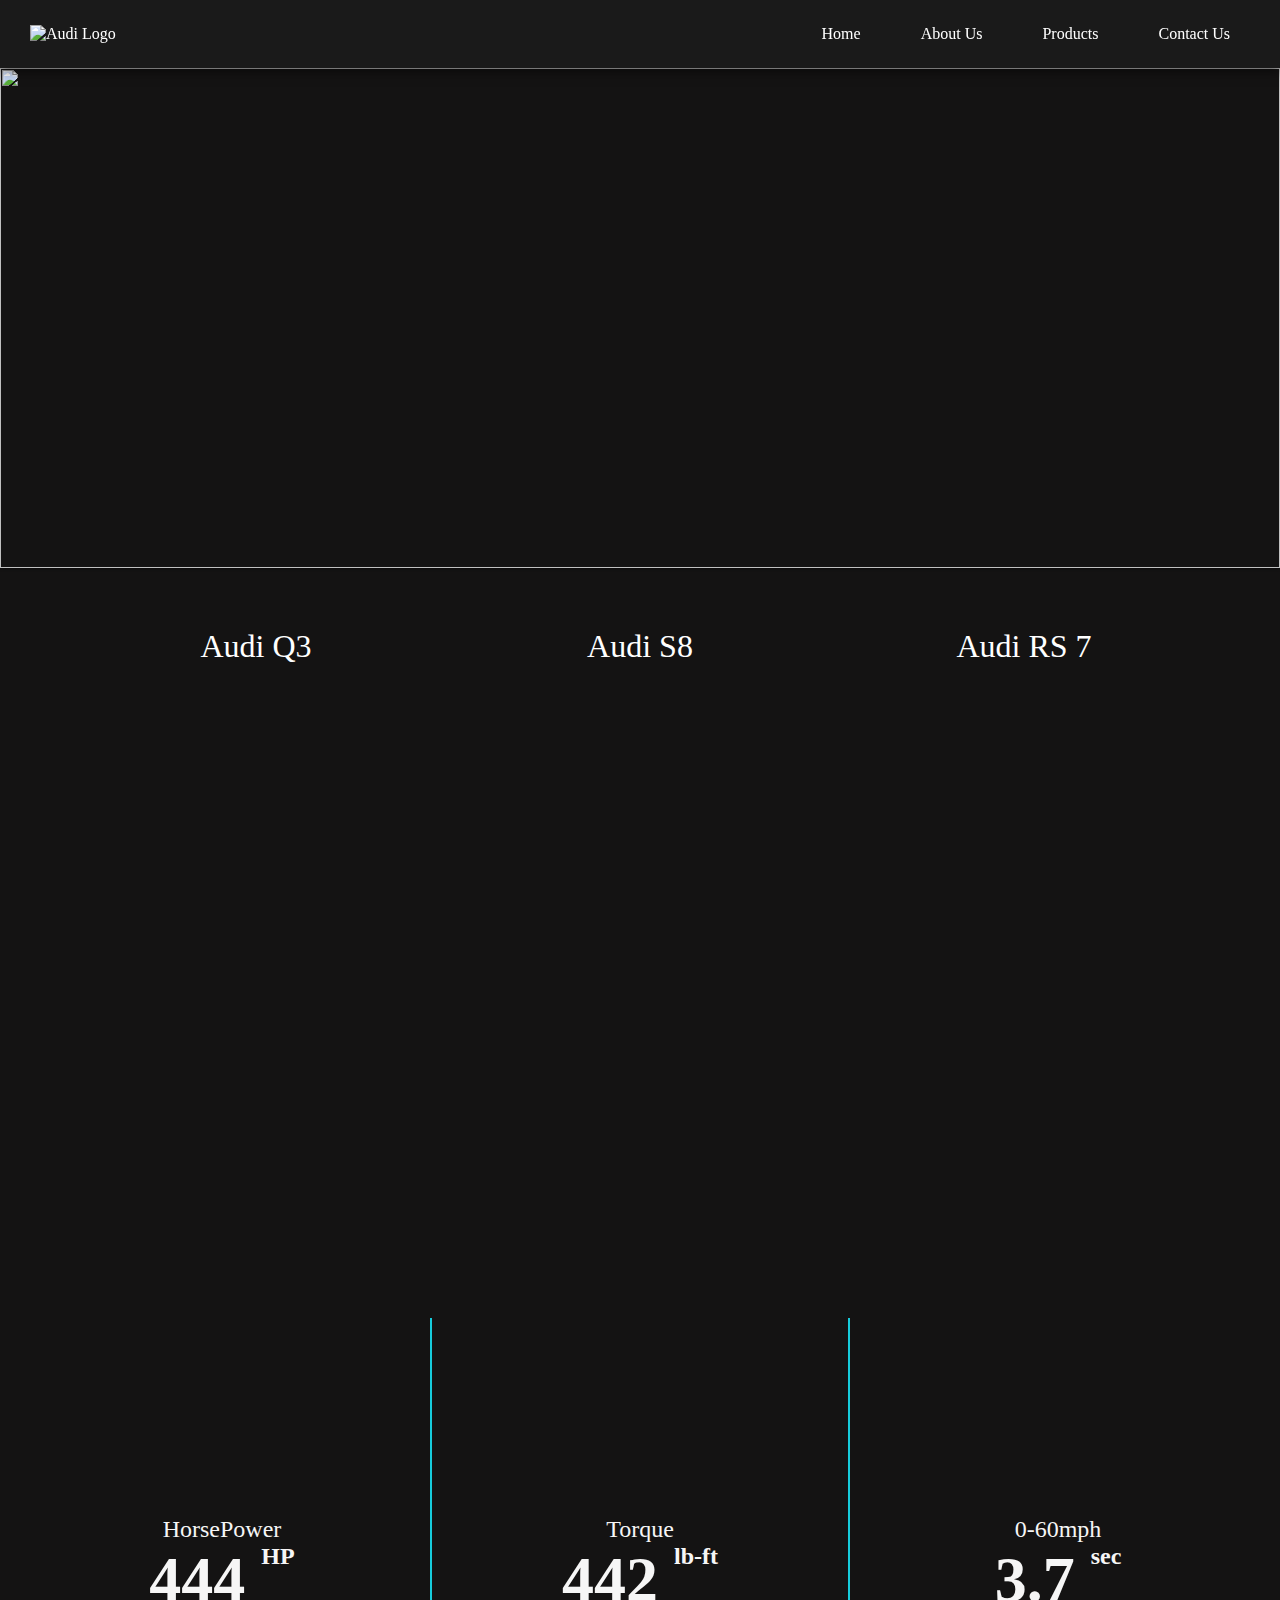
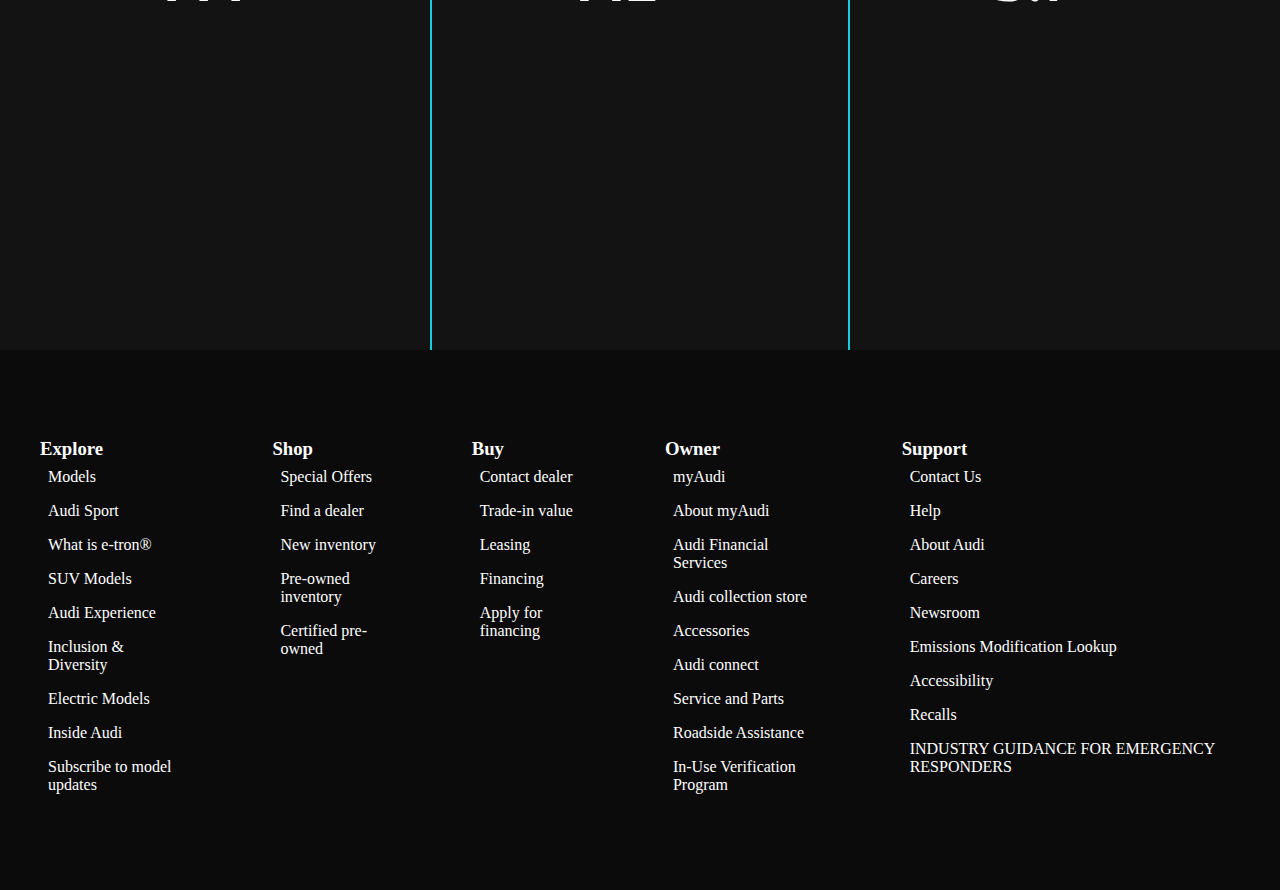
==== index.html @ 93eeb370 "Merge pull request #14 from satyasootar/folder" ====
<!DOCTYPE html>
<html lang="en">
<head>
    <meta charset="UTF-8">
    <meta name="viewport" content="width=device-width, initial-scale=1.0">
    <title>Multiple on click</title>
    <link rel="stylesheet" href="style.css">
</head>
<body>
    <header> 
      <nav class="navbar">
        <div class="logoContent">
          <img src="/images/icons8-audi-100.png" alt="Audi Logo">
        </div>
        <div class="links">
          <a href="#">Home</a>
          <a href="#">About Us</a>
          <a href="#">Products</a>
          <a href="#">Contact Us</a>
        </div>
      </nav>
   
    </header>
    <section class="section" id="sliders">
        <img src="/images/car-1.jpeg" alt="" class="slide">
        <img src="/images/car-2.jpeg" alt="" class="slide">
        <img src="/images/car-3.jpeg" alt="" class="slide">
        <img src="/images/car-4.jpeg" alt="" class="slide">
        
    </section>
    <div class="models">
  
        <div class="model one">
        <h1>Audi Q3</h1>
        </div>
      
      <div class="model two">
        <h1>Audi S8</h1>
      </div>
      <div class="model three">
        <h1>Audi RS 7</h1>
      </div>
      
    </div>
    <div class="performance">
        <ul class="spec-box">
          <li class="hp"><p>HorsePower</p> <h1>444<p>HP</p>
          </h1></li>
          <div class="line"></div>
          <li class="trq">
            <p>Torque</p>
            <h1>442
            <p>lb-ft</p></h1>
          </li>
          <div class="line"></div>
          <li class="spd">
        <p>0-60mph</p>
        <h1>3.7
        <p>sec</p></h1>
          </li>
        </ul>
        </div>


        <footer class="foot">
            <div class="end">
              <ul class="explore">
                <h3>Explore</h3>
                <li>Models</li>
              <li>Audi Sport</li>
              <li>What is e-tron®</li>
              <li>SUV Models</li>
              <li>Audi Experience</li>
              <li>Inclusion & Diversity</li>
              <li>Electric Models</li>
              <li>Inside Audi</li>
              <li>Subscribe to model updates</li>
              </ul>
              <ul class="shop">
                <h3>Shop</h3>
               <li> Special Offers</li>
              <li>Find a dealer</li>
              <li>New inventory</li>
              <li>Pre-owned inventory</li>
              <li>Certified pre-owned</li>
              </ul>
              <ul class="buy">
                <h3>Buy</h3>
                <li>Contact dealer</li>
                <li>Trade-in value</li>
                <li>Leasing</li>
                <li>Financing</li>
                <li>Apply for financing</li>
              </ul>
              <ul class="own">
                <h3>Owner</h3>
                <li>myAudi</li>
                <li>About myAudi</li>
                <li>Audi Financial Services</li>
                <li>Audi collection store</li>
                <li>Accessories</li>
                <li>Audi connect</li>
               <li> Service and Parts</li>
                <li>Roadside Assistance</li>
               <li> In-Use Verification Program</li>
                
              </ul>
              <ul class="support">
                <h3>Support</h3>
               <li> Contact Us</li>
              <li>Help</li>
              <li>About Audi</li>
              <li>Careers</li>
              <li>Newsroom</li>
              <li>Emissions Modification Lookup</li>
              <li>Accessibility</li>
              <li>Recalls</li>
              <li>INDUSTRY GUIDANCE FOR EMERGENCY RESPONDERS</li>
              </ul>
            </div>
          
             </footer>
    <script src="/script.js"></script>
</body>
</html>
---- style.css ----
*{
    margin: 0;
    padding: 0;
}

body{
    background-color:rgb(20, 19, 19);
}
/* navbar section */
.navbar {
  background-color: #1a1a1a; /* Dark background */
  color: white;
  display: flex;
  justify-content: space-between;
  align-items: center;
  padding: 15px 30px;
  position: sticky;
  top: 0;
  z-index: 1000;
  box-shadow: 0 4px 10px rgba(0, 0, 0, 0.5);
}

/* Logo styling */
.logoContent img {
  width: 100px; /* Adjusted size */
  height: auto;
}

/* Links styling */
.links {
  display: flex;
  gap: 20px;
}

.links a {
  text-decoration: none;
  color: rgb(255, 255, 255);
  padding: 10px 20px;
  transition: 0.3s ease-in-out;
  border-radius: 5px;
  font-size: 16px;
}

.links a:hover {
  background-color: #333; /* Hover effect */
  color: rgb(24, 224, 227);
  box-shadow: 0 0 10px rgba(24, 224, 227, 0.5);
}

/* Mobile responsive */
@media (max-width: 768px) {
  .navbar {
    flex-direction: column;
    align-items: flex-start;
    padding: 10px;
  }

  .links {
    flex-direction: column;
    width: 100%;
    gap: 10px;
  }

  .links a {
    padding: 15px;
    width: 100%;
    text-align: left;
  }
}
/* slider css */
#sliders{
    width: 100%;
    height: 500px;
    margin: auto;
    box-shadow: 0 0 3px black;
    position: relative;

}
.slide{
    height: 100%;
    width: 100%;
    object-fit: cover;
    position: absolute;
    animation:sliding 16s 1.5s infinite ;
}

@keyframes sliding{
    0%{
        transform: translateX(-0%);
    }
    15%{
        transform: translateX(-100%);
    }
    30%{
        transform: translateX(-200%);
    }
    45%{
        transform: translateX(-300%);
    }
    60%{
        transform: translateX(-200%);
    }
    75%{
        transform: translateX(-100%);
    }
    100%{
        transform: translateX(-0%);
    }
}
/* slider css end */

.models{
    padding: 60px 0;
    display: flex;
    justify-content: space-evenly;
    align-items: center;
}
.one , .two ,.three{
    
  height: 70vh;
  width: 20%;


}
.one{
  background: no-repeat;
background-image:url(https://i.pinimg.com/564x/d4/bb/69/d4bb697a2941b08ff749fef2f58c51b9.jpg) ;
background-size:100% 90% ;
}
.two{
  background: no-repeat;
background-image:url(https://i.pinimg.com/564x/ad/93/be/ad93bef33e4630742f13a92005409140.jpg);
background-size:100% 90% ;
}
.three{
  background: no-repeat;
background-image:url(https://i.pinimg.com/564x/08/ae/2f/08ae2fa3f4aa5f7aedd374107a49757d.jpg);
background-size:100% 90% ;
}
.models h1 {
  display: flex;
  justify-content: center;
  align-items: center;
  text-decoration: none;
  font-family: "Pacifico", cursive;
  font-weight: 400;
  color: white;
}
.models a{
  text-decoration: none;
  
}

.performance{
    display: flex;
    justify-content: center;
    align-items: center;
     }
     .spec-box{
    
    display: flex;
    justify-content: space-evenly;
  
     }
    .hp , .trq , .spd{
      color:rgb(246, 246, 246);
    list-style: none;
    
    height:30rem;
    width: 25rem;
    display: flex;
    align-items: center;
    justify-content: center;
    flex-direction: column;
    }
    .spec-box p{
      font-size: 1.5rem;
    }
    .spec-box h1{
      font-size: 4rem;
      display: flex;
      gap: 1rem
      ;
    }
    .line{
      height: 70vh;
      width: 0px;
      border: 1px solid rgb(22, 203, 219);
    }

    /* footer */
    footer{
        bottom: 0rem;
        background-color: rgb(11, 11, 11);
          height: 60vh;
          display: flex;
          flex-wrap: wrap;
          justify-content: space-evenly;
          align-items: center;
          color: white;
        }
       .end{
        display: flex;
        justify-content: space-around;
        align-items: flex-start;
       }
       .end>ul{
        padding: 0 40px;
       }
       li{
       list-style: none;
       padding: 8px;
       }
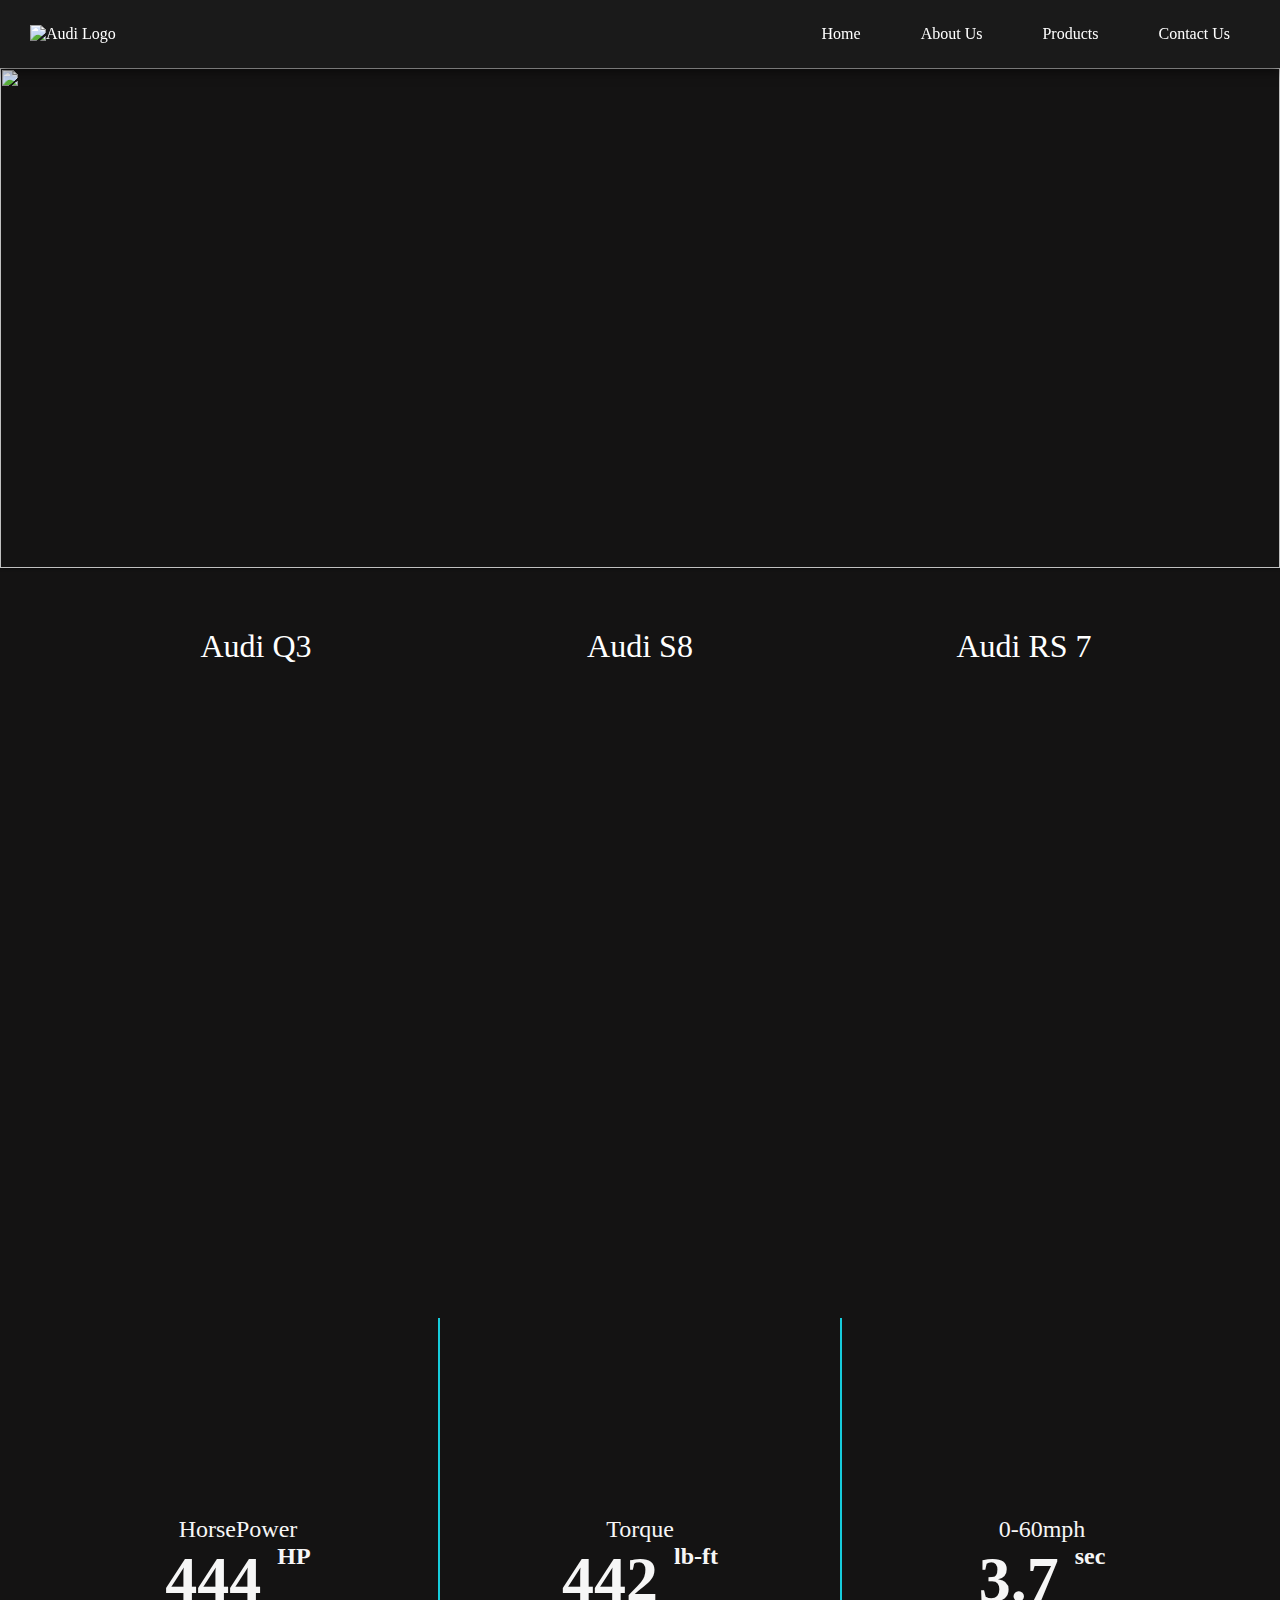
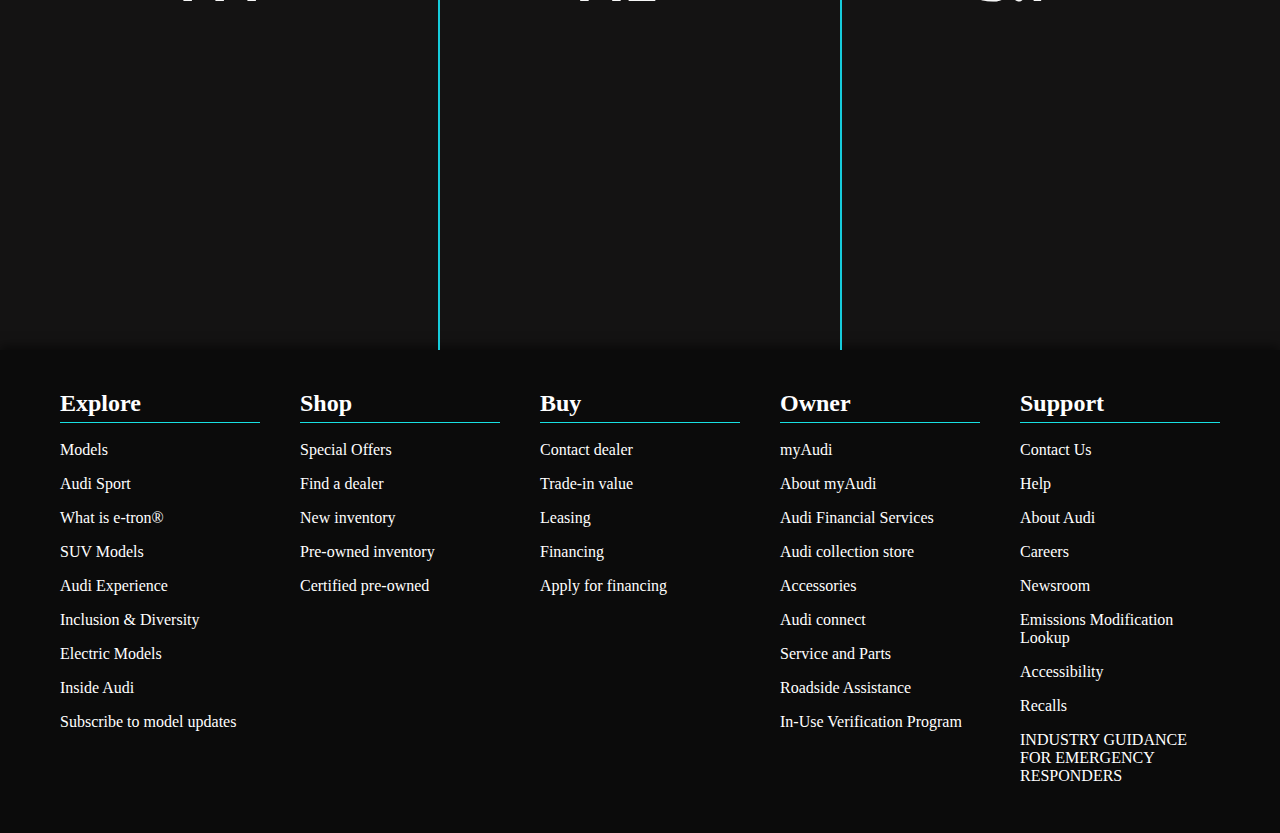
==== commit f4c67509: "Redesigned the footer" ====
--- a/index.html
+++ b/index.html
@@ -63,63 +63,61 @@
 
 
         <footer class="foot">
-            <div class="end">
+          <div class="end">
               <ul class="explore">
-                <h3>Explore</h3>
-                <li>Models</li>
-              <li>Audi Sport</li>
-              <li>What is e-tron®</li>
-              <li>SUV Models</li>
-              <li>Audi Experience</li>
-              <li>Inclusion & Diversity</li>
-              <li>Electric Models</li>
-              <li>Inside Audi</li>
-              <li>Subscribe to model updates</li>
+                  <h3>Explore</h3>
+                  <li>Models</li>
+                  <li>Audi Sport</li>
+                  <li>What is e-tron®</li>
+                  <li>SUV Models</li>
+                  <li>Audi Experience</li>
+                  <li>Inclusion & Diversity</li>
+                  <li>Electric Models</li>
+                  <li>Inside Audi</li>
+                  <li>Subscribe to model updates</li>
               </ul>
               <ul class="shop">
-                <h3>Shop</h3>
-               <li> Special Offers</li>
-              <li>Find a dealer</li>
-              <li>New inventory</li>
-              <li>Pre-owned inventory</li>
-              <li>Certified pre-owned</li>
+                  <h3>Shop</h3>
+                  <li>Special Offers</li>
+                  <li>Find a dealer</li>
+                  <li>New inventory</li>
+                  <li>Pre-owned inventory</li>
+                  <li>Certified pre-owned</li>
               </ul>
               <ul class="buy">
-                <h3>Buy</h3>
-                <li>Contact dealer</li>
-                <li>Trade-in value</li>
-                <li>Leasing</li>
-                <li>Financing</li>
-                <li>Apply for financing</li>
+                  <h3>Buy</h3>
+                  <li>Contact dealer</li>
+                  <li>Trade-in value</li>
+                  <li>Leasing</li>
+                  <li>Financing</li>
+                  <li>Apply for financing</li>
               </ul>
               <ul class="own">
-                <h3>Owner</h3>
-                <li>myAudi</li>
-                <li>About myAudi</li>
-                <li>Audi Financial Services</li>
-                <li>Audi collection store</li>
-                <li>Accessories</li>
-                <li>Audi connect</li>
-               <li> Service and Parts</li>
-                <li>Roadside Assistance</li>
-               <li> In-Use Verification Program</li>
-                
+                  <h3>Owner</h3>
+                  <li>myAudi</li>
+                  <li>About myAudi</li>
+                  <li>Audi Financial Services</li>
+                  <li>Audi collection store</li>
+                  <li>Accessories</li>
+                  <li>Audi connect</li>
+                  <li>Service and Parts</li>
+                  <li>Roadside Assistance</li>
+                  <li>In-Use Verification Program</li>
               </ul>
               <ul class="support">
-                <h3>Support</h3>
-               <li> Contact Us</li>
-              <li>Help</li>
-              <li>About Audi</li>
-              <li>Careers</li>
-              <li>Newsroom</li>
-              <li>Emissions Modification Lookup</li>
-              <li>Accessibility</li>
-              <li>Recalls</li>
-              <li>INDUSTRY GUIDANCE FOR EMERGENCY RESPONDERS</li>
+                  <h3>Support</h3>
+                  <li>Contact Us</li>
+                  <li>Help</li>
+                  <li>About Audi</li>
+                  <li>Careers</li>
+                  <li>Newsroom</li>
+                  <li>Emissions Modification Lookup</li>
+                  <li>Accessibility</li>
+                  <li>Recalls</li>
+                  <li>INDUSTRY GUIDANCE FOR EMERGENCY RESPONDERS</li>
               </ul>
-            </div>
-          
-             </footer>
+          </div>
+      </footer>
     <script src="/script.js"></script>
 </body>
 </html>--- a/style.css
+++ b/style.css
@@ -189,25 +189,49 @@
     }
 
     /* footer */
-    footer{
-        bottom: 0rem;
-        background-color: rgb(11, 11, 11);
-          height: 60vh;
-          display: flex;
-          flex-wrap: wrap;
-          justify-content: space-evenly;
-          align-items: center;
-          color: white;
-        }
-       .end{
-        display: flex;
-        justify-content: space-around;
-        align-items: flex-start;
-       }
-       .end>ul{
-        padding: 0 40px;
-       }
-       li{
-       list-style: none;
-       padding: 8px;
-       }+    footer {
+      background-color: rgb(11, 11, 11);
+      padding: 40px 20px; /* Increased padding for better spacing */
+      color: white;
+      display: flex;
+      flex-wrap: wrap;
+      justify-content: space-between;
+      align-items: flex-start;
+      box-shadow: 0 -4px 10px rgba(0, 0, 0, 0.5);
+  }
+  
+  /* Container for footer sections */
+  .end {
+      display: flex;
+      flex: 1; /* Allow the section to grow */
+      justify-content: space-around;
+      align-items: flex-start;
+      flex-wrap: wrap; /* Allow wrapping on smaller screens */
+      max-width: 1200px; /* Center the footer content */
+      margin: 0 auto; /* Center alignment */
+  }
+  
+  /* Styling for each list */
+  .end ul {
+      list-style: none;
+      padding: 0;
+      margin: 0 20px; /* Margin for spacing */
+      width: 200px; /* Fixed width for consistency */
+  }
+  
+  h3 {
+      font-size: 1.5rem; /* Font size for headings */
+      margin-bottom: 10px; /* Space below headings */
+      border-bottom: 1px solid rgb(24, 224, 227); /* Underline for headings */
+      padding-bottom: 5px; /* Padding for headings */
+  }
+  
+  /* Styling for list items */
+  li {
+      padding: 8px 0; /* Vertical padding for list items */
+      transition: color 0.3s; /* Smooth color transition */
+  }
+  
+  li:hover {
+      color: rgb(24, 224, 227); /* Hover effect on list items */
+  }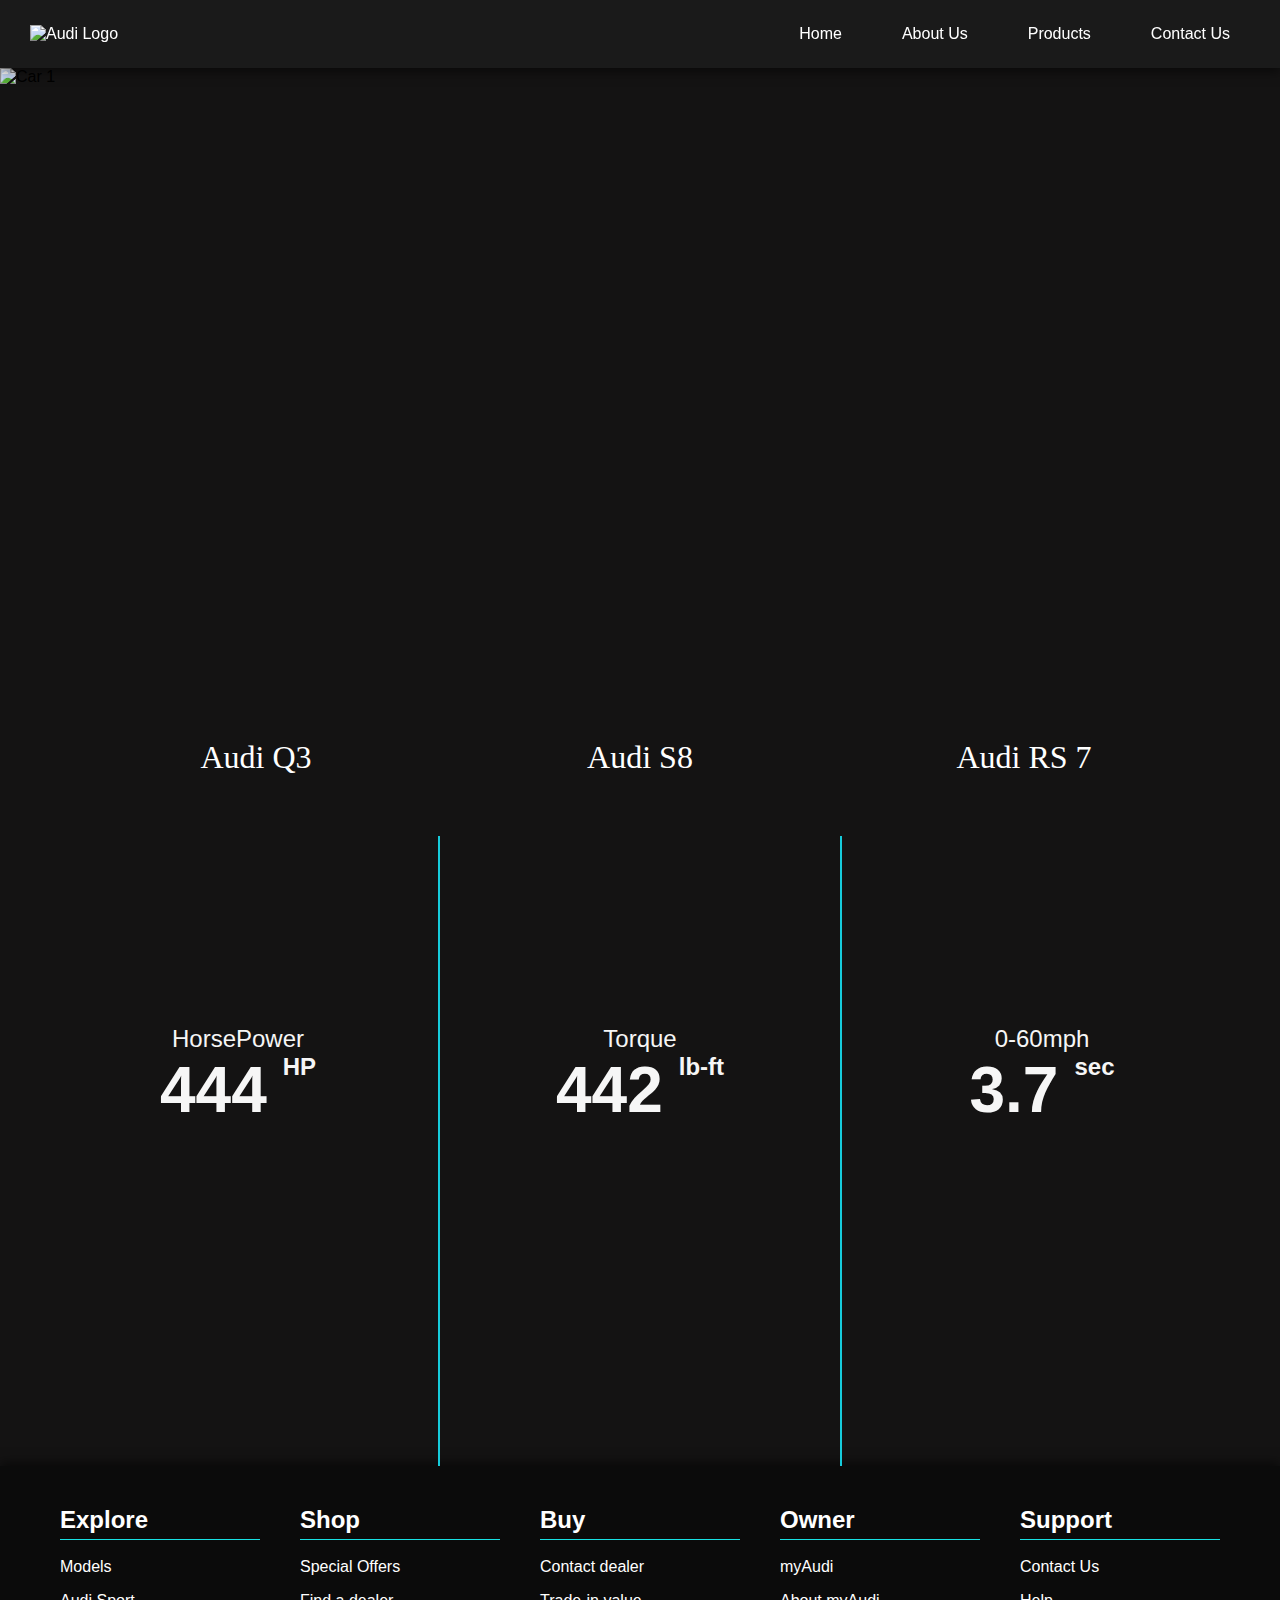
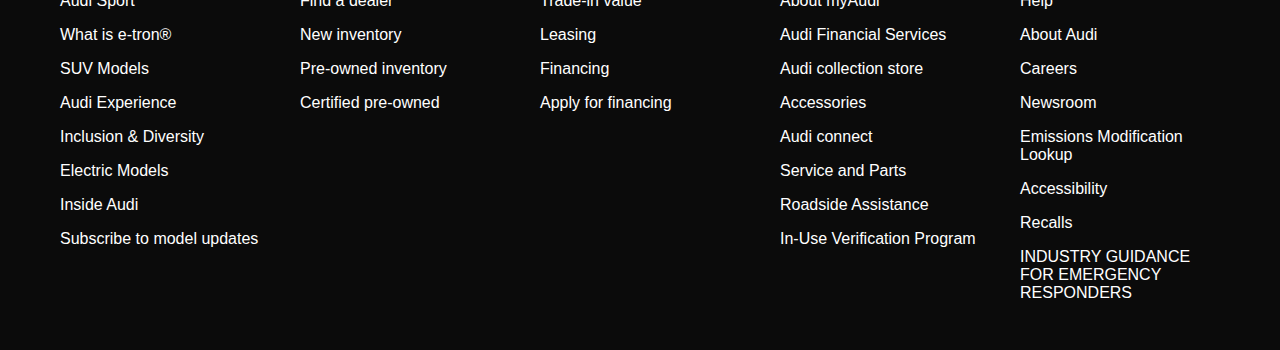
==== commit 7b9e2299: "Merge pull request #19 from satyasootar/carousel" ====
--- a/index.html
+++ b/index.html
@@ -3,121 +3,133 @@
 <head>
     <meta charset="UTF-8">
     <meta name="viewport" content="width=device-width, initial-scale=1.0">
-    <title>Multiple on click</title>
+    <title>Multiple on Click</title>
     <link rel="stylesheet" href="style.css">
 </head>
 <body>
     <header> 
       <nav class="navbar">
         <div class="logoContent">
-          <img src="/images/icons8-audi-100.png" alt="Audi Logo">
+          <img src="./images/Logo.png" alt="Audi Logo">
         </div>
         <div class="links">
           <a href="#">Home</a>
-          <a href="#">About Us</a>
+          <a href="about.html">About Us</a>
           <a href="#">Products</a>
           <a href="#">Contact Us</a>
         </div>
       </nav>
-   
     </header>
-    <section class="section" id="sliders">
-        <img src="/images/car-1.jpeg" alt="" class="slide">
-        <img src="/images/car-2.jpeg" alt="" class="slide">
-        <img src="/images/car-3.jpeg" alt="" class="slide">
-        <img src="/images/car-4.jpeg" alt="" class="slide">
-        
+    
+    <section class="section" class="section" id="sliders">
+        <div class="slide active">
+            <img src="./images/car-1.jpeg" alt="Car 1">
+        </div>
+        <div class="slide">
+            <img src="./images/car-2.jpeg" alt="Car 2">
+        </div>
+        <div class="slide">
+            <img src="./images/car-3.jpeg" alt="Car 3">
+        </div>
+        <div class="slide">
+            <img src="./images/car-4.jpeg" alt="Car 4">
+        </div>
+        <div class="dots">
+            <span class="dot active"></span>
+            <span class="dot"></span>
+            <span class="dot"></span>
+            <span class="dot"></span>
+        </div>
     </section>
+
     <div class="models">
-  
         <div class="model one">
-        <h1>Audi Q3</h1>
+            <h1>Audi Q3</h1>
         </div>
-      
-      <div class="model two">
-        <h1>Audi S8</h1>
-      </div>
-      <div class="model three">
-        <h1>Audi RS 7</h1>
-      </div>
-      
+        <div class="model two">
+            <h1>Audi S8</h1>
+        </div>
+        <div class="model three">
+            <h1>Audi RS 7</h1>
+        </div>
     </div>
+    
     <div class="performance">
         <ul class="spec-box">
-          <li class="hp"><p>HorsePower</p> <h1>444<p>HP</p>
-          </h1></li>
-          <div class="line"></div>
-          <li class="trq">
-            <p>Torque</p>
-            <h1>442
-            <p>lb-ft</p></h1>
-          </li>
-          <div class="line"></div>
-          <li class="spd">
-        <p>0-60mph</p>
-        <h1>3.7
-        <p>sec</p></h1>
-          </li>
+            <li class="hp">
+                <p>HorsePower</p>
+                <h1>444<p>HP</p></h1>
+            </li>
+            <div class="line"></div>
+            <li class="trq">
+                <p>Torque</p>
+                <h1>442<p>lb-ft</p></h1>
+            </li>
+            <div class="line"></div>
+            <li class="spd">
+                <p>0-60mph</p>
+                <h1>3.7<p>sec</p></h1>
+            </li>
         </ul>
+    </div>
+
+    <footer class="foot">
+        <div class="end">
+            <ul class="explore">
+                <h3>Explore</h3>
+                <li>Models</li>
+                <li>Audi Sport</li>
+                <li>What is e-tron®</li>
+                <li>SUV Models</li>
+                <li>Audi Experience</li>
+                <li>Inclusion & Diversity</li>
+                <li>Electric Models</li>
+                <li>Inside Audi</li>
+                <li>Subscribe to model updates</li>
+            </ul>
+            <ul class="shop">
+                <h3>Shop</h3>
+                <li>Special Offers</li>
+                <li>Find a dealer</li>
+                <li>New inventory</li>
+                <li>Pre-owned inventory</li>
+                <li>Certified pre-owned</li>
+            </ul>
+            <ul class="buy">
+                <h3>Buy</h3>
+                <li>Contact dealer</li>
+                <li>Trade-in value</li>
+                <li>Leasing</li>
+                <li>Financing</li>
+                <li>Apply for financing</li>
+            </ul>
+            <ul class="own">
+                <h3>Owner</h3>
+                <li>myAudi</li>
+                <li>About myAudi</li>
+                <li>Audi Financial Services</li>
+                <li>Audi collection store</li>
+                <li>Accessories</li>
+                <li>Audi connect</li>
+                <li>Service and Parts</li>
+                <li>Roadside Assistance</li>
+                <li>In-Use Verification Program</li>
+            </ul>
+            <ul class="support">
+                <h3>Support</h3>
+                <li>Contact Us</li>
+                <li>Help</li>
+                <li>About Audi</li>
+                <li>Careers</li>
+                <li>Newsroom</li>
+                <li>Emissions Modification Lookup</li>
+                <li>Accessibility</li>
+                <li>Recalls</li>
+                <li>INDUSTRY GUIDANCE FOR EMERGENCY RESPONDERS</li>
+            </ul>
         </div>
+    </footer>
 
-
-        <footer class="foot">
-          <div class="end">
-              <ul class="explore">
-                  <h3>Explore</h3>
-                  <li>Models</li>
-                  <li>Audi Sport</li>
-                  <li>What is e-tron®</li>
-                  <li>SUV Models</li>
-                  <li>Audi Experience</li>
-                  <li>Inclusion & Diversity</li>
-                  <li>Electric Models</li>
-                  <li>Inside Audi</li>
-                  <li>Subscribe to model updates</li>
-              </ul>
-              <ul class="shop">
-                  <h3>Shop</h3>
-                  <li>Special Offers</li>
-                  <li>Find a dealer</li>
-                  <li>New inventory</li>
-                  <li>Pre-owned inventory</li>
-                  <li>Certified pre-owned</li>
-              </ul>
-              <ul class="buy">
-                  <h3>Buy</h3>
-                  <li>Contact dealer</li>
-                  <li>Trade-in value</li>
-                  <li>Leasing</li>
-                  <li>Financing</li>
-                  <li>Apply for financing</li>
-              </ul>
-              <ul class="own">
-                  <h3>Owner</h3>
-                  <li>myAudi</li>
-                  <li>About myAudi</li>
-                  <li>Audi Financial Services</li>
-                  <li>Audi collection store</li>
-                  <li>Accessories</li>
-                  <li>Audi connect</li>
-                  <li>Service and Parts</li>
-                  <li>Roadside Assistance</li>
-                  <li>In-Use Verification Program</li>
-              </ul>
-              <ul class="support">
-                  <h3>Support</h3>
-                  <li>Contact Us</li>
-                  <li>Help</li>
-                  <li>About Audi</li>
-                  <li>Careers</li>
-                  <li>Newsroom</li>
-                  <li>Emissions Modification Lookup</li>
-                  <li>Accessibility</li>
-                  <li>Recalls</li>
-                  <li>INDUSTRY GUIDANCE FOR EMERGENCY RESPONDERS</li>
-              </ul>
-          </div>
-      </footer>
-    <script src="/script.js"></script>
+    <script src="script.js"></script>
 </body>
-</html>+</html>
--- a/style.css
+++ b/style.css
@@ -1,12 +1,15 @@
-*{
-    margin: 0;
-    padding: 0;
-}
-
-body{
-    background-color:rgb(20, 19, 19);
-}
-/* navbar section */
+* {
+  box-sizing: border-box;
+  margin: 0;
+  padding: 0;
+}
+
+body {
+  background-color: rgb(20, 19, 19);
+  font-family: Arial, sans-serif;
+}
+
+/* Navbar section */
 .navbar {
   background-color: #1a1a1a; /* Dark background */
   color: white;
@@ -22,8 +25,7 @@
 
 /* Logo styling */
 .logoContent img {
-  width: 100px; /* Adjusted size */
-  height: auto;
+  width: 60px; 
 }
 
 /* Links styling */
@@ -50,188 +52,194 @@
 /* Mobile responsive */
 @media (max-width: 768px) {
   .navbar {
-    flex-direction: column;
-    align-items: flex-start;
-    padding: 10px;
+      flex-direction: column;
+      align-items: flex-start;
+      padding: 10px;
   }
 
   .links {
-    flex-direction: column;
-    width: 100%;
-    gap: 10px;
+      flex-direction: column;
+      width: 100%;
+      gap: 10px;
   }
 
   .links a {
-    padding: 15px;
-    width: 100%;
-    text-align: left;
+      padding: 15px;
+      width: 100%;
+      text-align: left;
   }
 }
-/* slider css */
-#sliders{
-    width: 100%;
-    height: 500px;
-    margin: auto;
-    box-shadow: 0 0 3px black;
-    position: relative;
-
-}
-.slide{
-    height: 100%;
-    width: 100%;
-    object-fit: cover;
-    position: absolute;
-    animation:sliding 16s 1.5s infinite ;
-}
-
-@keyframes sliding{
-    0%{
-        transform: translateX(-0%);
-    }
-    15%{
-        transform: translateX(-100%);
-    }
-    30%{
-        transform: translateX(-200%);
-    }
-    45%{
-        transform: translateX(-300%);
-    }
-    60%{
-        transform: translateX(-200%);
-    }
-    75%{
-        transform: translateX(-100%);
-    }
-    100%{
-        transform: translateX(-0%);
-    }
-}
-/* slider css end */
-
-.models{
-    padding: 60px 0;
-    display: flex;
-    justify-content: space-evenly;
-    align-items: center;
-}
-.one , .two ,.three{
-    
+
+/* Slider CSS */
+.section {
+  position: relative;
+  width: 100%; /* Full width */
+  overflow: hidden; /* Hide overflow */
+}
+
+.slide {
+  display: none; /* Hide all slides initially */
+  width: 100%; /* Full width */
+}
+
+.slide.active {
+  display: block; /* Show the active slide */
+}
+
+.slide img {
+  width: 100%; /* Make the image cover the full width */
+  height: auto; /* Maintain aspect ratio */
+}
+
+.dots {
+  text-align: center;
+  position: absolute;
+  bottom: 20px; /* Adjust as necessary */
+  left: 50%;
+  transform: translateX(-50%);
+}
+
+.dot {
+  height: 10px;
+  width: 10px;
+  margin: 0 5px;
+  background-color: #bbb; /* Inactive dot color */
+  border-radius: 50%;
+  display: inline-block;
+  cursor: pointer;
+}
+
+.dot.active {
+  background-color: #717171; /* Active dot color */
+}
+
+/* Models Section */
+.models {
+  padding: 60px 0;
+  display: flex;
+  justify-content: space-evenly;
+  align-items: center;
+}
+
+.model {
   height: 70vh;
   width: 20%;
-
-
-}
-.one{
-  background: no-repeat;
-background-image:url(https://i.pinimg.com/564x/d4/bb/69/d4bb697a2941b08ff749fef2f58c51b9.jpg) ;
-background-size:100% 90% ;
-}
-.two{
-  background: no-repeat;
-background-image:url(https://i.pinimg.com/564x/ad/93/be/ad93bef33e4630742f13a92005409140.jpg);
-background-size:100% 90% ;
-}
-.three{
-  background: no-repeat;
-background-image:url(https://i.pinimg.com/564x/08/ae/2f/08ae2fa3f4aa5f7aedd374107a49757d.jpg);
-background-size:100% 90% ;
-}
+  display: flex;
+  flex-direction: column;
+  justify-content: flex-end; /* Align text at the bottom */
+  color: white;
+  text-align: center;
+}
+
+.one {
+  background-image: url(https://i.pinimg.com/564x/d4/bb/69/d4bb697a2941b08ff749fef2f58c51b9.jpg);
+  background-size: cover;
+  background-position: center;
+}
+
+.two {
+  background-image: url(https://i.pinimg.com/564x/ad/93/be/ad93bef33e4630742f13a92005409140.jpg);
+  background-size: cover;
+  background-position: center;
+}
+
+.three {
+  background-image: url(https://i.pinimg.com/564x/08/ae/2f/08ae2fa3f4aa5f7aedd374107a49757d.jpg);
+  background-size: cover;
+  background-position: center;
+}
+
 .models h1 {
-  display: flex;
-  justify-content: center;
-  align-items: center;
-  text-decoration: none;
   font-family: "Pacifico", cursive;
   font-weight: 400;
+}
+
+/* Performance Section */
+.performance {
+  display: flex;
+  justify-content: center;
+  align-items: center;
+}
+
+.spec-box {
+  display: flex;
+  justify-content: space-evenly;
+}
+
+.hp,
+.trq,
+.spd {
+  color: rgb(246, 246, 246);
+  list-style: none;
+  height: 30rem;
+  width: 25rem;
+  display: flex;
+  align-items: center;
+  justify-content: center;
+  flex-direction: column;
+}
+
+.spec-box p {
+  font-size: 1.5rem;
+}
+
+.spec-box h1 {
+  font-size: 4rem;
+  display: flex;
+  gap: 1rem;
+}
+
+.line {
+  height: 70vh;
+  width: 0px;
+  border: 1px solid rgb(22, 203, 219);
+}
+
+/* Footer */
+footer {
+  background-color: rgb(11, 11, 11);
+  padding: 40px 20px;
   color: white;
-}
-.models a{
-  text-decoration: none;
-  
-}
-
-.performance{
-    display: flex;
-    justify-content: center;
-    align-items: center;
-     }
-     .spec-box{
-    
-    display: flex;
-    justify-content: space-evenly;
-  
-     }
-    .hp , .trq , .spd{
-      color:rgb(246, 246, 246);
-    list-style: none;
-    
-    height:30rem;
-    width: 25rem;
-    display: flex;
-    align-items: center;
-    justify-content: center;
-    flex-direction: column;
-    }
-    .spec-box p{
-      font-size: 1.5rem;
-    }
-    .spec-box h1{
-      font-size: 4rem;
-      display: flex;
-      gap: 1rem
-      ;
-    }
-    .line{
-      height: 70vh;
-      width: 0px;
-      border: 1px solid rgb(22, 203, 219);
-    }
-
-    /* footer */
-    footer {
-      background-color: rgb(11, 11, 11);
-      padding: 40px 20px; /* Increased padding for better spacing */
-      color: white;
-      display: flex;
-      flex-wrap: wrap;
-      justify-content: space-between;
-      align-items: flex-start;
-      box-shadow: 0 -4px 10px rgba(0, 0, 0, 0.5);
-  }
-  
-  /* Container for footer sections */
-  .end {
-      display: flex;
-      flex: 1; /* Allow the section to grow */
-      justify-content: space-around;
-      align-items: flex-start;
-      flex-wrap: wrap; /* Allow wrapping on smaller screens */
-      max-width: 1200px; /* Center the footer content */
-      margin: 0 auto; /* Center alignment */
-  }
-  
-  /* Styling for each list */
-  .end ul {
-      list-style: none;
-      padding: 0;
-      margin: 0 20px; /* Margin for spacing */
-      width: 200px; /* Fixed width for consistency */
-  }
-  
-  h3 {
-      font-size: 1.5rem; /* Font size for headings */
-      margin-bottom: 10px; /* Space below headings */
-      border-bottom: 1px solid rgb(24, 224, 227); /* Underline for headings */
-      padding-bottom: 5px; /* Padding for headings */
-  }
-  
-  /* Styling for list items */
-  li {
-      padding: 8px 0; /* Vertical padding for list items */
-      transition: color 0.3s; /* Smooth color transition */
-  }
-  
-  li:hover {
-      color: rgb(24, 224, 227); /* Hover effect on list items */
-  }+  display: flex;
+  flex-wrap: wrap;
+  justify-content: space-between;
+  align-items: flex-start;
+  box-shadow: 0 -4px 10px rgba(0, 0, 0, 0.5);
+}
+
+/* Container for footer sections */
+.end {
+  display: flex;
+  flex: 1;
+  justify-content: space-around;
+  align-items: flex-start;
+  flex-wrap: wrap;
+  max-width: 1200px;
+  margin: 0 auto;
+}
+
+/* Styling for each list */
+.end ul {
+  list-style: none;
+  padding: 0;
+  margin: 0 20px;
+  width: 200px;
+}
+
+/* Styling for headings */
+h3 {
+  font-size: 1.5rem;
+  margin-bottom: 10px;
+  border-bottom: 1px solid rgb(24, 224, 227);
+  padding-bottom: 5px;
+}
+
+/* Styling for list items */
+li {
+  padding: 8px 0;
+  transition: color 0.3s;
+}
+
+li:hover {
+  color: rgb(24, 224, 227);
+}
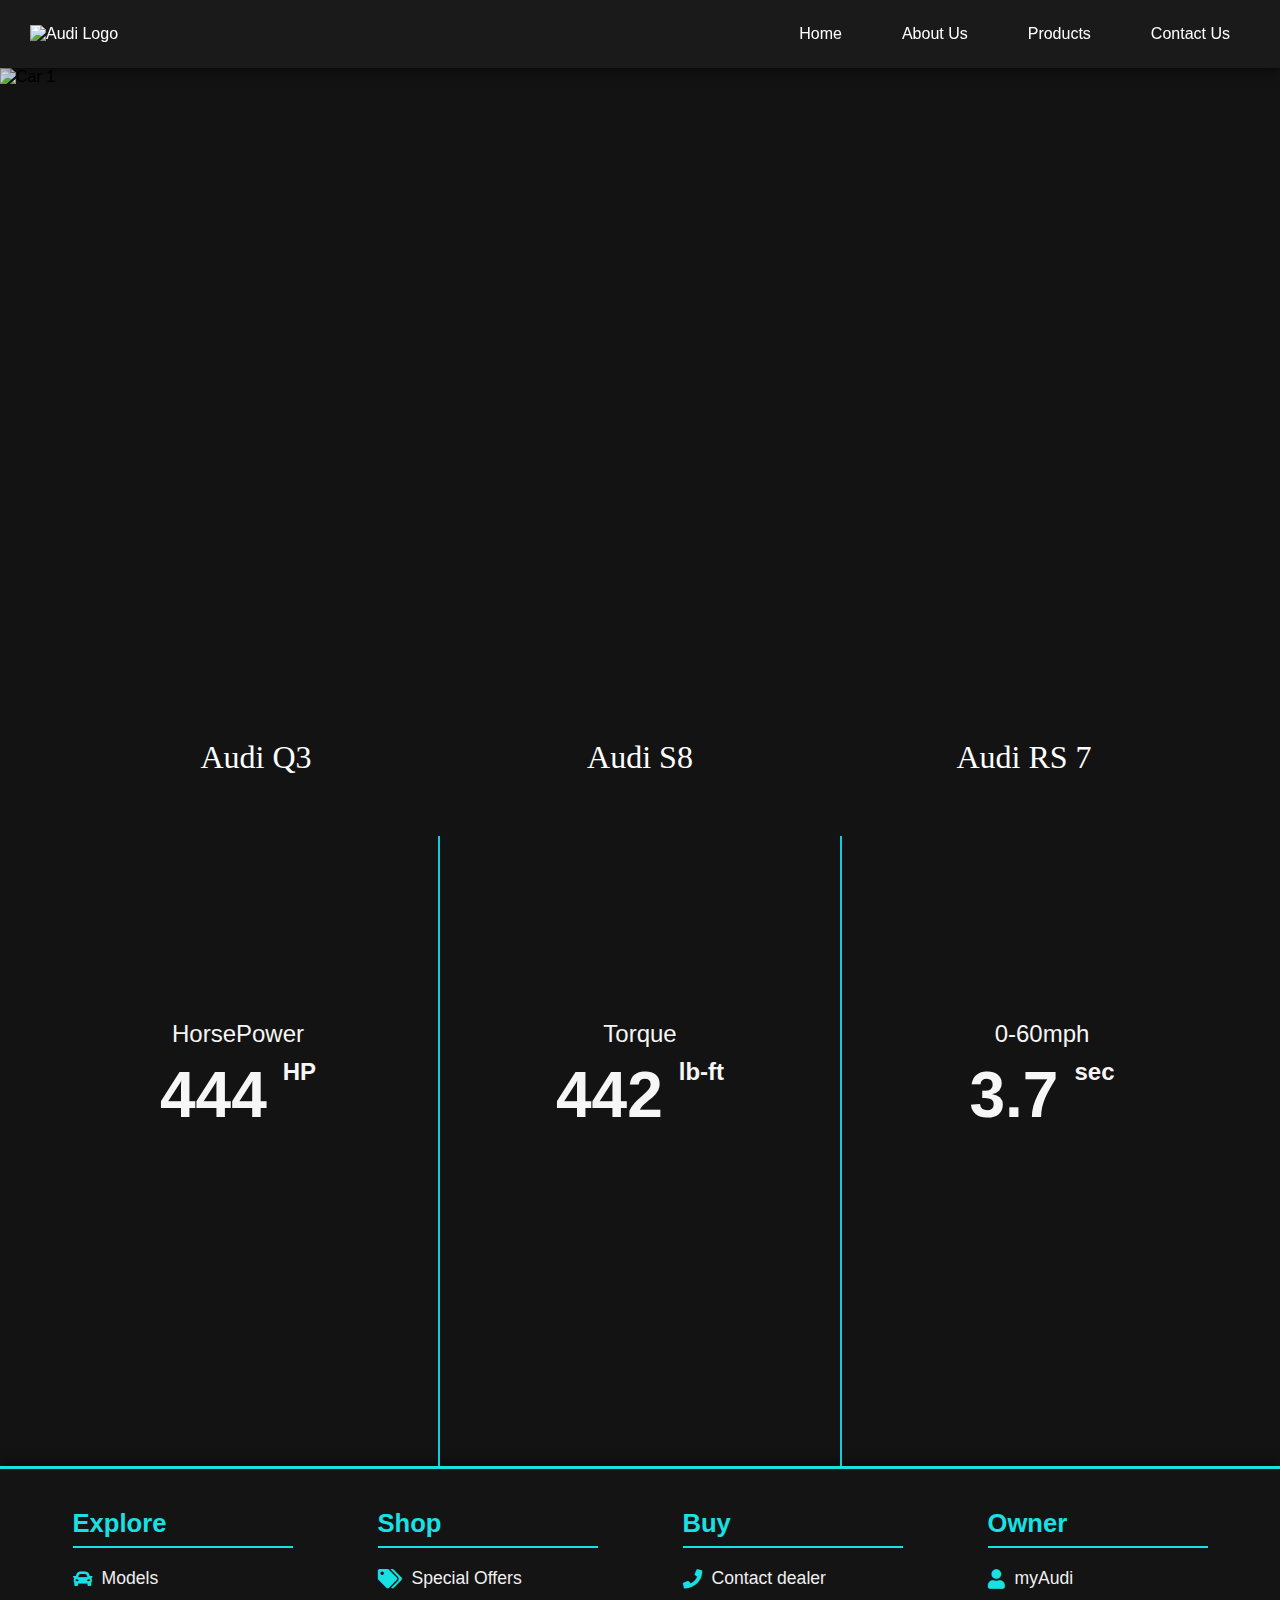
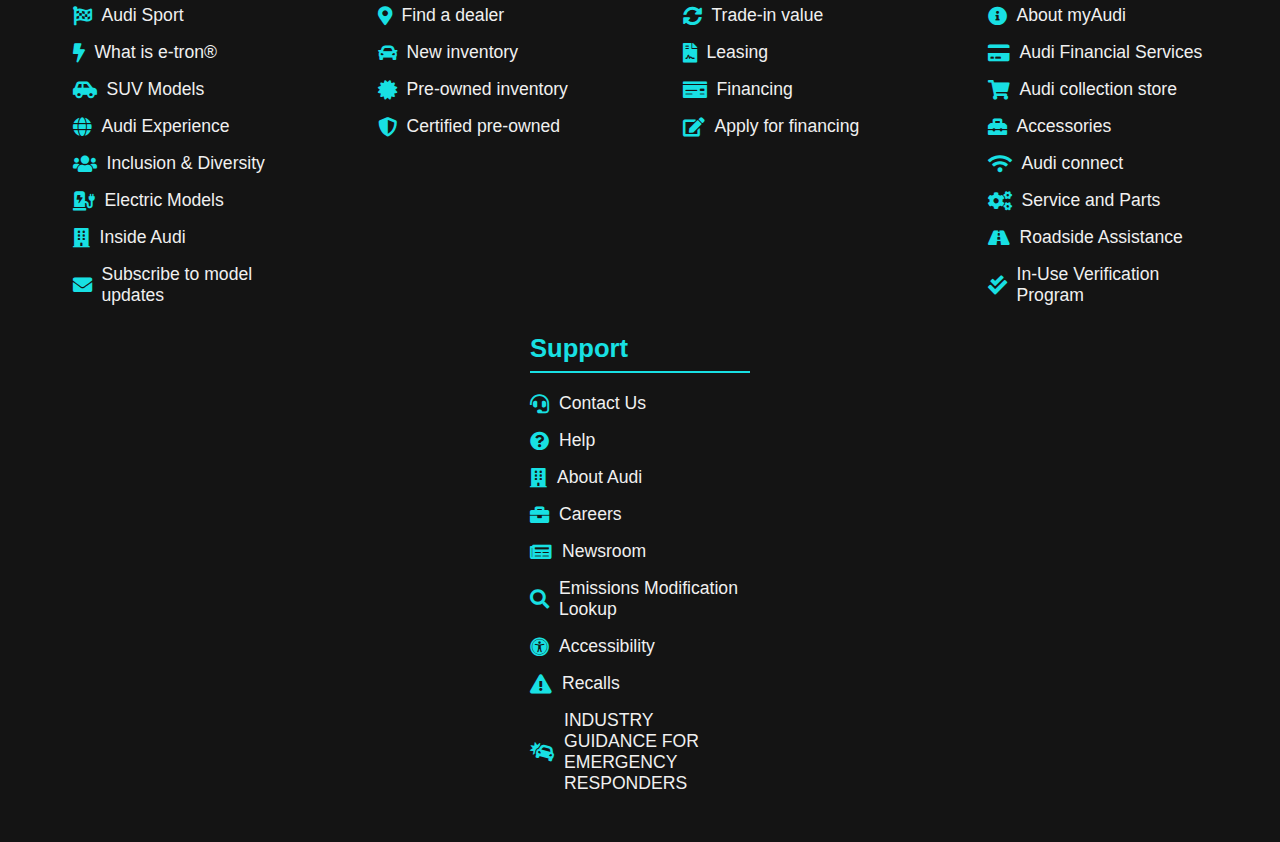
==== commit 82a6ddd5: "Added changes to the footer section" ====
--- a/index.html
+++ b/index.html
@@ -5,6 +5,8 @@
     <meta name="viewport" content="width=device-width, initial-scale=1.0">
     <title>Multiple on Click</title>
     <link rel="stylesheet" href="style.css">
+    <link rel="stylesheet" href="https://cdnjs.cloudflare.com/ajax/libs/font-awesome/5.15.4/css/all.min.css">
+
 </head>
 <body>
     <header> 
@@ -77,58 +79,59 @@
         <div class="end">
             <ul class="explore">
                 <h3>Explore</h3>
-                <li>Models</li>
-                <li>Audi Sport</li>
-                <li>What is e-tron®</li>
-                <li>SUV Models</li>
-                <li>Audi Experience</li>
-                <li>Inclusion & Diversity</li>
-                <li>Electric Models</li>
-                <li>Inside Audi</li>
-                <li>Subscribe to model updates</li>
+                <li><i class="fas fa-car"></i> Models</li>
+                <li><i class="fas fa-flag-checkered"></i> Audi Sport</li>
+                <li><i class="fas fa-bolt"></i> What is e-tron®</li>
+                <li><i class="fas fa-car-side"></i> SUV Models</li>
+                <li><i class="fas fa-globe"></i> Audi Experience</li>
+                <li><i class="fas fa-users"></i> Inclusion & Diversity</li>
+                <li><i class="fas fa-charging-station"></i> Electric Models</li>
+                <li><i class="fas fa-building"></i> Inside Audi</li>
+                <li><i class="fas fa-envelope"></i> Subscribe to model updates</li>
             </ul>
             <ul class="shop">
                 <h3>Shop</h3>
-                <li>Special Offers</li>
-                <li>Find a dealer</li>
-                <li>New inventory</li>
-                <li>Pre-owned inventory</li>
-                <li>Certified pre-owned</li>
+                <li><i class="fas fa-tags"></i> Special Offers</li>
+                <li><i class="fas fa-map-marker-alt"></i> Find a dealer</li>
+                <li><i class="fas fa-car"></i> New inventory</li>
+                <li><i class="fas fa-certificate"></i> Pre-owned inventory</li>
+                <li><i class="fas fa-shield-alt"></i> Certified pre-owned</li>
             </ul>
             <ul class="buy">
                 <h3>Buy</h3>
-                <li>Contact dealer</li>
-                <li>Trade-in value</li>
-                <li>Leasing</li>
-                <li>Financing</li>
-                <li>Apply for financing</li>
+                <li><i class="fas fa-phone"></i> Contact dealer</li>
+                <li><i class="fas fa-sync-alt"></i> Trade-in value</li>
+                <li><i class="fas fa-file-contract"></i> Leasing</li>
+                <li><i class="fas fa-money-check"></i> Financing</li>
+                <li><i class="fas fa-edit"></i> Apply for financing</li>
             </ul>
             <ul class="own">
                 <h3>Owner</h3>
-                <li>myAudi</li>
-                <li>About myAudi</li>
-                <li>Audi Financial Services</li>
-                <li>Audi collection store</li>
-                <li>Accessories</li>
-                <li>Audi connect</li>
-                <li>Service and Parts</li>
-                <li>Roadside Assistance</li>
-                <li>In-Use Verification Program</li>
+                <li><i class="fas fa-user"></i> myAudi</li>
+                <li><i class="fas fa-info-circle"></i> About myAudi</li>
+                <li><i class="fas fa-credit-card"></i> Audi Financial Services</li>
+                <li><i class="fas fa-shopping-cart"></i> Audi collection store</li>
+                <li><i class="fas fa-toolbox"></i> Accessories</li>
+                <li><i class="fas fa-wifi"></i> Audi connect</li>
+                <li><i class="fas fa-cogs"></i> Service and Parts</li>
+                <li><i class="fas fa-road"></i> Roadside Assistance</li>
+                <li><i class="fas fa-check-double"></i> In-Use Verification Program</li>
             </ul>
             <ul class="support">
                 <h3>Support</h3>
-                <li>Contact Us</li>
-                <li>Help</li>
-                <li>About Audi</li>
-                <li>Careers</li>
-                <li>Newsroom</li>
-                <li>Emissions Modification Lookup</li>
-                <li>Accessibility</li>
-                <li>Recalls</li>
-                <li>INDUSTRY GUIDANCE FOR EMERGENCY RESPONDERS</li>
+                <li><i class="fas fa-headset"></i> Contact Us</li>
+                <li><i class="fas fa-question-circle"></i> Help</li>
+                <li><i class="fas fa-building"></i> About Audi</li>
+                <li><i class="fas fa-briefcase"></i> Careers</li>
+                <li><i class="fas fa-newspaper"></i> Newsroom</li>
+                <li><i class="fas fa-search"></i> Emissions Modification Lookup</li>
+                <li><i class="fas fa-universal-access"></i> Accessibility</li>
+                <li><i class="fas fa-exclamation-triangle"></i> Recalls</li>
+                <li><i class="fas fa-car-crash"></i> INDUSTRY GUIDANCE FOR EMERGENCY RESPONDERS</li>
             </ul>
         </div>
     </footer>
+    
 
     <script src="script.js"></script>
 </body>
--- a/style.css
+++ b/style.css
@@ -197,17 +197,18 @@
 
 /* Footer */
 footer {
-  background-color: rgb(11, 11, 11);
+  background-color: rgb(20, 20, 20); /* Darker for contrast */
   padding: 40px 20px;
-  color: white;
+  color: #f0f0f0;
   display: flex;
   flex-wrap: wrap;
   justify-content: space-between;
   align-items: flex-start;
   box-shadow: 0 -4px 10px rgba(0, 0, 0, 0.5);
-}
-
-/* Container for footer sections */
+  border-top: 3px solid #18e0e3;
+}
+
+/* Footer container */
 .end {
   display: flex;
   flex: 1;
@@ -216,30 +217,58 @@
   flex-wrap: wrap;
   max-width: 1200px;
   margin: 0 auto;
-}
-
-/* Styling for each list */
+  gap: 20px;
+}
+
+/* Footer list */
 .end ul {
   list-style: none;
   padding: 0;
   margin: 0 20px;
-  width: 200px;
-}
-
-/* Styling for headings */
+  width: 220px;
+}
+
+/* Footer headings */
 h3 {
-  font-size: 1.5rem;
-  margin-bottom: 10px;
-  border-bottom: 1px solid rgb(24, 224, 227);
-  padding-bottom: 5px;
-}
-
-/* Styling for list items */
+  font-size: 1.6rem;
+  margin-bottom: 12px;
+  border-bottom: 2px solid #18e0e3;
+  padding-bottom: 8px;
+  color: #18e0e3;
+}
+
+/* Footer list items */
 li {
   padding: 8px 0;
-  transition: color 0.3s;
+  font-size: 1.1rem;
+  display: flex;
+  align-items: center;
+  gap: 10px;
+  cursor: pointer;
+  transition: all 0.3s ease-in-out;
 }
 
 li:hover {
-  color: rgb(24, 224, 227);
-}
+  color: #18e0e3;
+  transform: scale(1.05);
+}
+
+li i {
+  font-size: 1.2rem;
+  color: #18e0e3;
+}
+
+/* Responsive design for smaller screens */
+@media (max-width: 768px) {
+  footer {
+      padding: 20px 10px;
+  }
+  .end ul {
+      width: 100%;
+      margin-bottom: 20px;
+  }
+  .end {
+      justify-content: flex-start;
+  }
+}
+
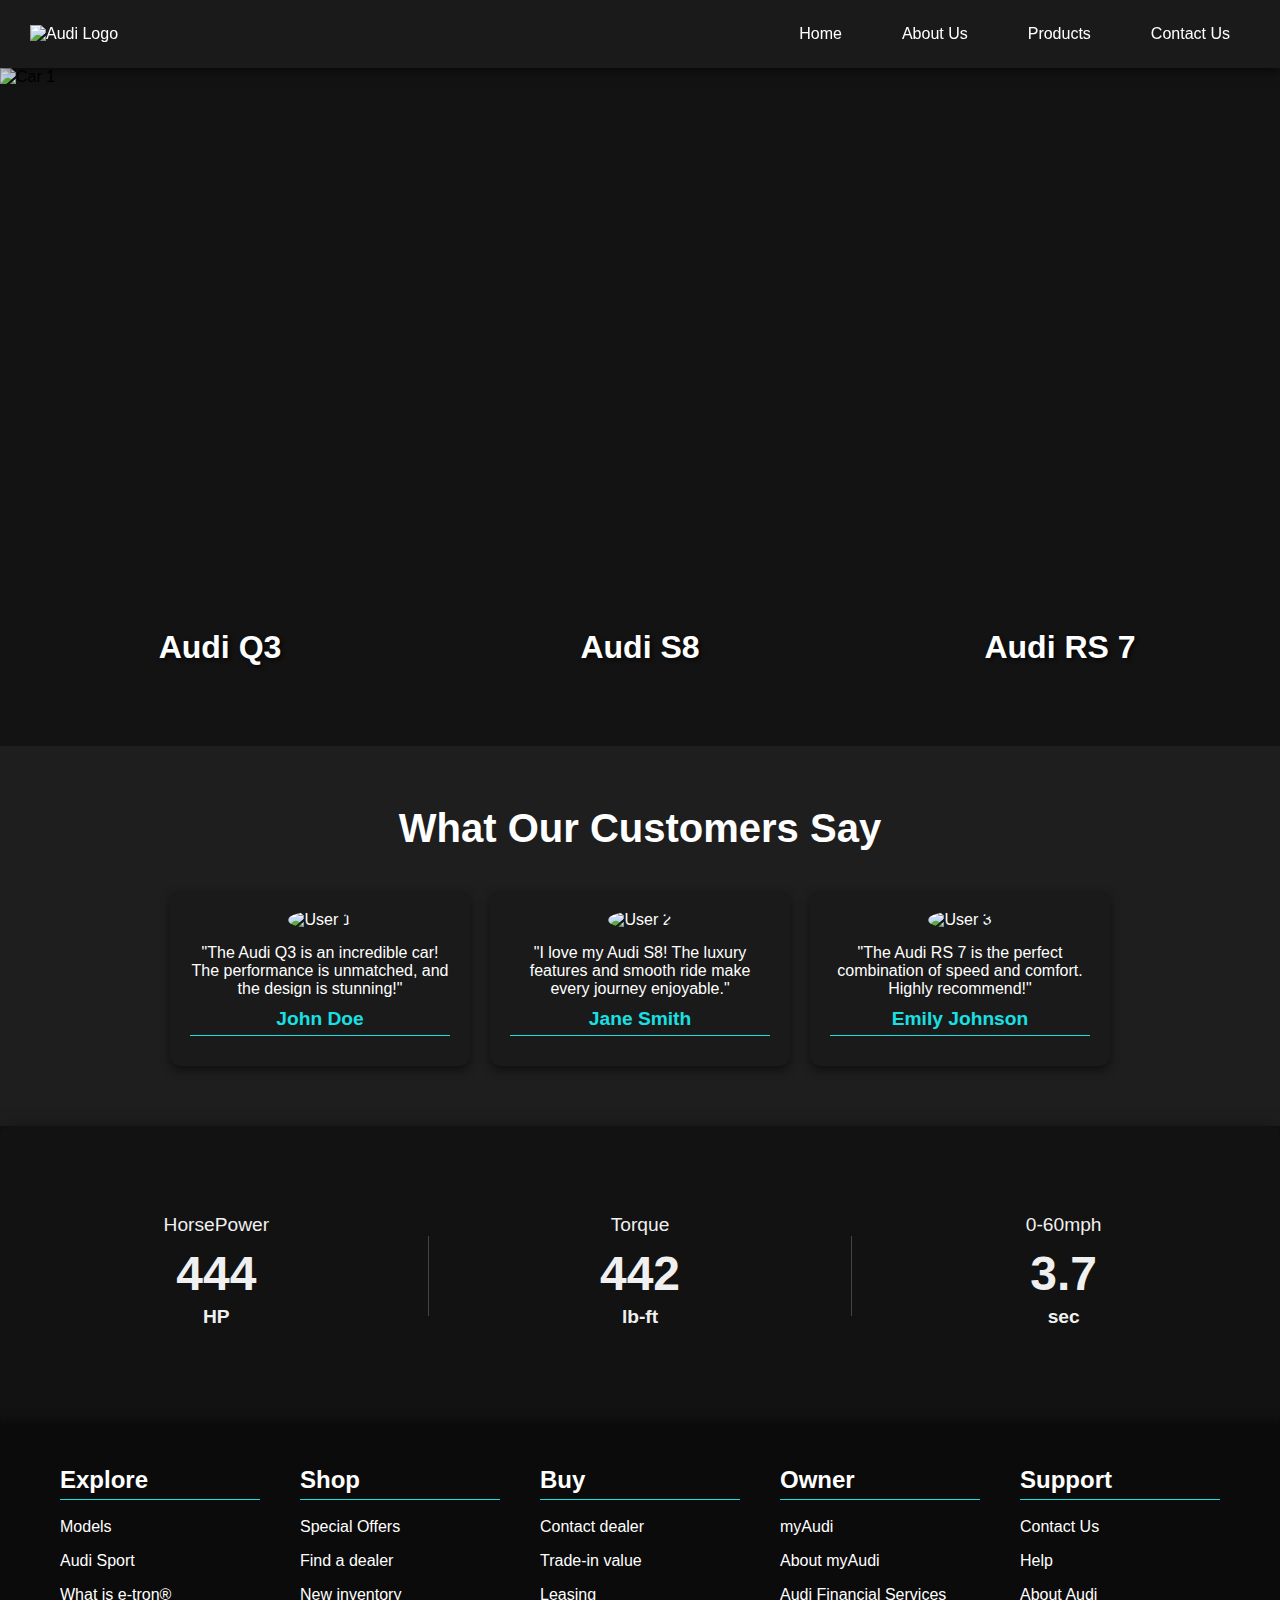
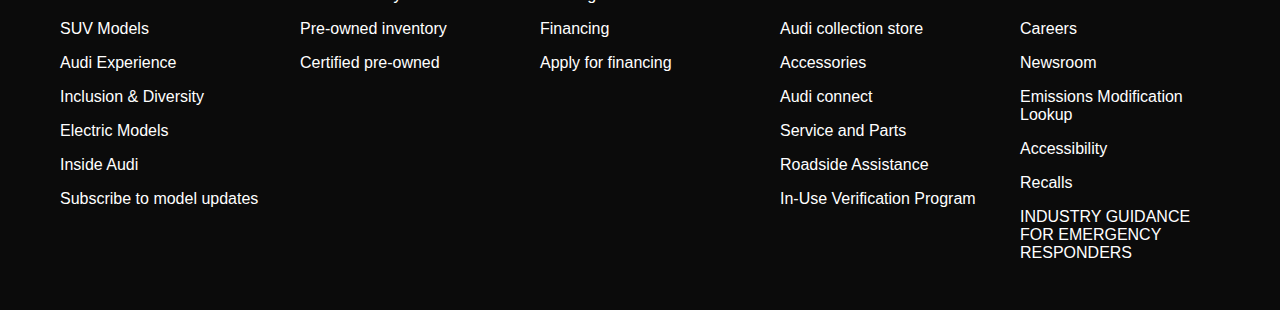
==== commit cd9a14a5: "added contact us page" ====
--- a/index.html
+++ b/index.html
@@ -3,10 +3,8 @@
 <head>
     <meta charset="UTF-8">
     <meta name="viewport" content="width=device-width, initial-scale=1.0">
-    <title>Multiple on Click</title>
+    <title>Audi</title>
     <link rel="stylesheet" href="style.css">
-    <link rel="stylesheet" href="https://cdnjs.cloudflare.com/ajax/libs/font-awesome/5.15.4/css/all.min.css">
-
 </head>
 <body>
     <header> 
@@ -18,7 +16,7 @@
           <a href="#">Home</a>
           <a href="about.html">About Us</a>
           <a href="#">Products</a>
-          <a href="#">Contact Us</a>
+          <a href="contact.html">Contact Us</a>
         </div>
       </nav>
     </header>
@@ -55,6 +53,29 @@
             <h1>Audi RS 7</h1>
         </div>
     </div>
+
+    <!-- Testimonial Section -->
+<section class="testimonials">
+  <h2>What Our Customers Say</h2>
+  <div class="testimonial-container">
+      <div class="testimonial">
+          <img src="./images/user-1.jpg" alt="User 1">
+          <p>"The Audi Q3 is an incredible car! The performance is unmatched, and the design is stunning!"</p>
+          <h3>John Doe</h3>
+      </div>
+      <div class="testimonial">
+          <img src="./images/user-2.jpg" alt="User 2">
+          <p>"I love my Audi S8! The luxury features and smooth ride make every journey enjoyable."</p>
+          <h3>Jane Smith</h3>
+      </div>
+      <div class="testimonial">
+          <img src="./images/user-3.jpg" alt="User 3">
+          <p>"The Audi RS 7 is the perfect combination of speed and comfort. Highly recommend!"</p>
+          <h3>Emily Johnson</h3>
+      </div>
+  </div>
+</section>
+
     
     <div class="performance">
         <ul class="spec-box">
@@ -79,59 +100,58 @@
         <div class="end">
             <ul class="explore">
                 <h3>Explore</h3>
-                <li><i class="fas fa-car"></i> Models</li>
-                <li><i class="fas fa-flag-checkered"></i> Audi Sport</li>
-                <li><i class="fas fa-bolt"></i> What is e-tron®</li>
-                <li><i class="fas fa-car-side"></i> SUV Models</li>
-                <li><i class="fas fa-globe"></i> Audi Experience</li>
-                <li><i class="fas fa-users"></i> Inclusion & Diversity</li>
-                <li><i class="fas fa-charging-station"></i> Electric Models</li>
-                <li><i class="fas fa-building"></i> Inside Audi</li>
-                <li><i class="fas fa-envelope"></i> Subscribe to model updates</li>
+                <li>Models</li>
+                <li>Audi Sport</li>
+                <li>What is e-tron®</li>
+                <li>SUV Models</li>
+                <li>Audi Experience</li>
+                <li>Inclusion & Diversity</li>
+                <li>Electric Models</li>
+                <li>Inside Audi</li>
+                <li>Subscribe to model updates</li>
             </ul>
             <ul class="shop">
                 <h3>Shop</h3>
-                <li><i class="fas fa-tags"></i> Special Offers</li>
-                <li><i class="fas fa-map-marker-alt"></i> Find a dealer</li>
-                <li><i class="fas fa-car"></i> New inventory</li>
-                <li><i class="fas fa-certificate"></i> Pre-owned inventory</li>
-                <li><i class="fas fa-shield-alt"></i> Certified pre-owned</li>
+                <li>Special Offers</li>
+                <li>Find a dealer</li>
+                <li>New inventory</li>
+                <li>Pre-owned inventory</li>
+                <li>Certified pre-owned</li>
             </ul>
             <ul class="buy">
                 <h3>Buy</h3>
-                <li><i class="fas fa-phone"></i> Contact dealer</li>
-                <li><i class="fas fa-sync-alt"></i> Trade-in value</li>
-                <li><i class="fas fa-file-contract"></i> Leasing</li>
-                <li><i class="fas fa-money-check"></i> Financing</li>
-                <li><i class="fas fa-edit"></i> Apply for financing</li>
+                <li>Contact dealer</li>
+                <li>Trade-in value</li>
+                <li>Leasing</li>
+                <li>Financing</li>
+                <li>Apply for financing</li>
             </ul>
             <ul class="own">
                 <h3>Owner</h3>
-                <li><i class="fas fa-user"></i> myAudi</li>
-                <li><i class="fas fa-info-circle"></i> About myAudi</li>
-                <li><i class="fas fa-credit-card"></i> Audi Financial Services</li>
-                <li><i class="fas fa-shopping-cart"></i> Audi collection store</li>
-                <li><i class="fas fa-toolbox"></i> Accessories</li>
-                <li><i class="fas fa-wifi"></i> Audi connect</li>
-                <li><i class="fas fa-cogs"></i> Service and Parts</li>
-                <li><i class="fas fa-road"></i> Roadside Assistance</li>
-                <li><i class="fas fa-check-double"></i> In-Use Verification Program</li>
+                <li>myAudi</li>
+                <li>About myAudi</li>
+                <li>Audi Financial Services</li>
+                <li>Audi collection store</li>
+                <li>Accessories</li>
+                <li>Audi connect</li>
+                <li>Service and Parts</li>
+                <li>Roadside Assistance</li>
+                <li>In-Use Verification Program</li>
             </ul>
             <ul class="support">
                 <h3>Support</h3>
-                <li><i class="fas fa-headset"></i> Contact Us</li>
-                <li><i class="fas fa-question-circle"></i> Help</li>
-                <li><i class="fas fa-building"></i> About Audi</li>
-                <li><i class="fas fa-briefcase"></i> Careers</li>
-                <li><i class="fas fa-newspaper"></i> Newsroom</li>
-                <li><i class="fas fa-search"></i> Emissions Modification Lookup</li>
-                <li><i class="fas fa-universal-access"></i> Accessibility</li>
-                <li><i class="fas fa-exclamation-triangle"></i> Recalls</li>
-                <li><i class="fas fa-car-crash"></i> INDUSTRY GUIDANCE FOR EMERGENCY RESPONDERS</li>
+                <li>Contact Us</li>
+                <li>Help</li>
+                <li>About Audi</li>
+                <li>Careers</li>
+                <li>Newsroom</li>
+                <li>Emissions Modification Lookup</li>
+                <li>Accessibility</li>
+                <li>Recalls</li>
+                <li>INDUSTRY GUIDANCE FOR EMERGENCY RESPONDERS</li>
             </ul>
         </div>
     </footer>
-    
 
     <script src="script.js"></script>
 </body>
--- a/style.css
+++ b/style.css
@@ -1,3 +1,4 @@
+/* General Styles */
 * {
   box-sizing: border-box;
   margin: 0;
@@ -6,7 +7,7 @@
 
 body {
   background-color: rgb(20, 19, 19);
-  font-family: Arial, sans-serif;
+  font-family: 'Montserrat', sans-serif; /* Change font to Montserrat */
 }
 
 /* Navbar section */
@@ -115,100 +116,204 @@
 
 /* Models Section */
 .models {
-  padding: 60px 0;
-  display: flex;
-  justify-content: space-evenly;
+  padding: 60px 20px; /* Adjust padding for smaller screens */
+  display: flex;
+  justify-content: space-around;
   align-items: center;
+  flex-wrap: wrap; /* Allow items to wrap on smaller screens */
+  gap: 20px; /* Space between items */
 }
 
 .model {
-  height: 70vh;
-  width: 20%;
+  height: 60vh; /* Maintain height */
+  width: 100%; /* Full width on smaller screens */
+  max-width: 300px; /* Limit the width on larger screens */
   display: flex;
   flex-direction: column;
   justify-content: flex-end; /* Align text at the bottom */
   color: white;
   text-align: center;
+  border-radius: 10px; /* Rounded corners */
+  overflow: hidden; /* Hide overflow */
+  transition: transform 0.3s ease; /* Animation on hover */
+  position: relative; /* Needed for absolute positioning of overlay */
+  background-size: cover; /* Ensure background image covers the model */
+  background-position: center; /* Center the image */
 }
 
 .one {
   background-image: url(https://i.pinimg.com/564x/d4/bb/69/d4bb697a2941b08ff749fef2f58c51b9.jpg);
-  background-size: cover;
-  background-position: center;
 }
 
 .two {
   background-image: url(https://i.pinimg.com/564x/ad/93/be/ad93bef33e4630742f13a92005409140.jpg);
-  background-size: cover;
-  background-position: center;
 }
 
 .three {
   background-image: url(https://i.pinimg.com/564x/08/ae/2f/08ae2fa3f4aa5f7aedd374107a49757d.jpg);
-  background-size: cover;
-  background-position: center;
 }
 
 .models h1 {
-  font-family: "Pacifico", cursive;
-  font-weight: 400;
-}
-
-/* Performance Section */
+  font-family: 'Montserrat', sans-serif; /* Apply Montserrat font */
+  font-weight: 600; /* Change font weight for prominence */
+  text-shadow: 2px 2px 4px rgba(0, 0, 0, 0.7); /* Text shadow for better readability */
+  margin: 20px 0; /* Spacing around text */
+}
+
+/* Testimonial Section */
+.testimonials {
+  padding: 60px 20px; /* Adjust padding */
+  background-color: rgb(30, 30, 30); /* Background color for contrast */
+  color: white; /* Text color */
+  text-align: center; /* Center align text */
+}
+
+.testimonials h2 {
+  font-size: 2.5rem; /* Heading size */
+  margin-bottom: 40px; /* Spacing below heading */
+}
+
+/* Container for testimonials */
+.testimonial-container {
+  display: flex;
+  justify-content: center; /* Center align testimonials */
+  flex-wrap: wrap; /* Allow wrapping */
+  gap: 20px; /* Space between testimonials */
+}
+
+/* Individual testimonial styling */
+.testimonial {
+  background-color: #1a1a1a; /* Dark background for each testimonial */
+  border-radius: 10px; /* Rounded corners */
+  padding: 20px; /* Padding inside testimonial */
+  width: 300px; /* Fixed width for each testimonial */
+  box-shadow: 0 4px 10px rgba(0, 0, 0, 0.5); /* Shadow for depth */
+  transition: transform 0.3s ease; /* Transition for hover effect */
+}
+
+.testimonial:hover {
+  transform: scale(1.05); /* Scale up on hover */
+}
+
+/* Image styling */
+.testimonial img {
+  width: 80px; /* Adjust image width as needed */
+  height: 80px; /* Adjust image height to maintain aspect ratio */
+  border-radius: 50%; /* Circular images */
+  margin-bottom: 15px; /* Spacing below image */
+  object-fit: cover; /* Ensures the image covers the space without distortion */
+}
+
+/* Styling for the user's name */
+.testimonial h3 {
+  margin-top: 10px; /* Spacing above name */
+  font-size: 1.2rem; /* Font size for name */
+  color: rgb(24, 224, 227); /* Color for name */
+}
+
+
+/* Add overlay effect for better visibility */
+.model::before {
+  content: "";
+  position: absolute;
+  top: 0;
+  left: 0;
+  right: 0;
+  bottom: 0;
+  background-color: rgba(0, 0, 0, 0.4); /* Dark overlay */
+  opacity: 0; /* Hidden by default */
+  transition: opacity 0.3s ease; /* Smooth transition for overlay */
+}
+
+.model:hover {
+  transform: scale(1.05); /* Scale up on hover */
+}
+
+.model:hover::before {
+  opacity: 1; /* Show overlay on hover */
+}
+/* performance */
 .performance {
-  display: flex;
-  justify-content: center;
-  align-items: center;
+  background-color: #121212; /* Darker background */
+  color: #f0f0f0; /* Light text color */
+  padding: 40px 20px; /* Increased padding for more space */
+  border-radius: 10px; /* Rounded corners */
+  box-shadow: 0 4px 20px rgba(0, 0, 0, 0.5); /* Subtle shadow for depth */
+  text-align: center; /* Center align text */
+  height: 300px; /* Increased height */
 }
 
 .spec-box {
-  display: flex;
-  justify-content: space-evenly;
-}
-
-.hp,
-.trq,
-.spd {
-  color: rgb(246, 246, 246);
-  list-style: none;
-  height: 30rem;
-  width: 25rem;
-  display: flex;
-  align-items: center;
-  justify-content: center;
-  flex-direction: column;
+  display: flex; /* Use flexbox for layout */
+  justify-content: center; /* Center the items */
+  list-style-type: none; /* Remove bullet points */
+  padding: 0; /* Remove default padding */
+  height: 100%; /* Full height for the flexbox */
+  align-items: center; /* Center items vertically */
+}
+
+.spec-box li {
+  flex: 1; /* Equal width for all items */
+  margin: 0 15px; /* Space between items */
+  transition: transform 0.3s; /* Animation effect on hover */
+}
+
+.spec-box li:hover {
+  transform: scale(1.05); /* Slightly scale up on hover */
 }
 
 .spec-box p {
-  font-size: 1.5rem;
+  font-size: 1.2rem; /* Increased font size for labels */
+  margin-bottom: 10px; /* Space between label and value */
 }
 
 .spec-box h1 {
-  font-size: 4rem;
-  display: flex;
-  gap: 1rem;
+  font-size: 3rem; /* Increased font size for the numbers */
+  margin: 0; /* Remove default margin */
+}
+
+.spec-box h1 p {
+  font-size: 1.2rem; /* Font size for units */
+  margin-top: 5px; /* Space above units */
 }
 
 .line {
-  height: 70vh;
-  width: 0px;
-  border: 1px solid rgb(22, 203, 219);
+  width: 1px; /* Line width */
+  height: 80px; /* Line height */
+  background-color: #444; /* Line color */
+  margin: 0 15px; /* Space around the line */
+}
+
+
+
+.counting-animation {
+  animation: countUp 1s ease-in-out forwards; /* Animation for counting */
+}
+
+@keyframes countUp {
+  0% {
+      opacity: 0; /* Start invisible */
+      transform: translateY(20px); /* Move up */
+  }
+  100% {
+      opacity: 1; /* Fully visible */
+      transform: translateY(0); /* Move back to original */
+  }
 }
 
 /* Footer */
 footer {
-  background-color: rgb(20, 20, 20); /* Darker for contrast */
+  background-color: rgb(11, 11, 11);
   padding: 40px 20px;
-  color: #f0f0f0;
+  color: white;
   display: flex;
   flex-wrap: wrap;
   justify-content: space-between;
   align-items: flex-start;
   box-shadow: 0 -4px 10px rgba(0, 0, 0, 0.5);
-  border-top: 3px solid #18e0e3;
-}
-
-/* Footer container */
+}
+
+/* Container for footer sections */
 .end {
   display: flex;
   flex: 1;
@@ -217,58 +322,33 @@
   flex-wrap: wrap;
   max-width: 1200px;
   margin: 0 auto;
-  gap: 20px;
-}
-
-/* Footer list */
+}
+
+/* Styling for each list */
 .end ul {
   list-style: none;
   padding: 0;
   margin: 0 20px;
-  width: 220px;
-}
-
-/* Footer headings */
+  width: 200px;
+}
+
+/* Styling for headings */
 h3 {
-  font-size: 1.6rem;
-  margin-bottom: 12px;
-  border-bottom: 2px solid #18e0e3;
-  padding-bottom: 8px;
-  color: #18e0e3;
-}
-
-/* Footer list items */
+  font-size: 1.5rem;
+  margin-bottom: 10px;
+  border-bottom: 1px solid rgb(24, 224, 227);
+  padding-bottom: 5px;
+}
+
+/* Styling for list items */
 li {
   padding: 8px 0;
-  font-size: 1.1rem;
-  display: flex;
-  align-items: center;
-  gap: 10px;
-  cursor: pointer;
-  transition: all 0.3s ease-in-out;
+  transition: color 0.3s;
 }
 
 li:hover {
-  color: #18e0e3;
-  transform: scale(1.05);
-}
-
-li i {
-  font-size: 1.2rem;
-  color: #18e0e3;
-}
-
-/* Responsive design for smaller screens */
-@media (max-width: 768px) {
-  footer {
-      padding: 20px 10px;
-  }
-  .end ul {
-      width: 100%;
-      margin-bottom: 20px;
-  }
-  .end {
-      justify-content: flex-start;
-  }
-}
-
+  color: rgb(24, 224, 227);
+}
+
+
+
